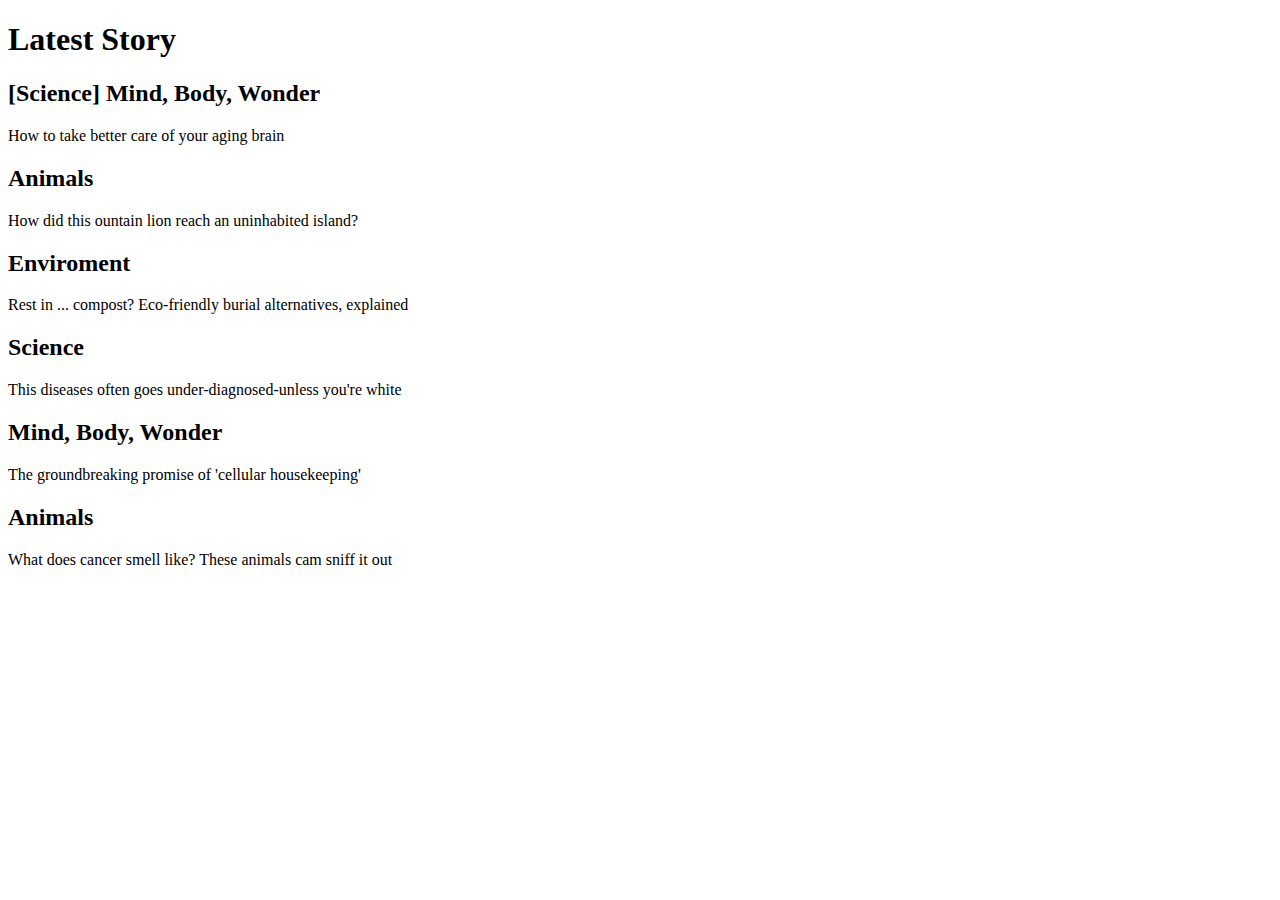
==== index.html @ 709f96d5 "Update" ====
<!DOCTYPE html>
<html lang="en">
<head>
  <meta charset="UTF-8">
  <meta http-equiv="X-UA-Compatible" content="IE=edge">
  <meta name="viewport" content="width=device-width, initial-scale=1.0">
  <title>National Geograhic</title>
</head>
<body>
  <script src="script/script.js">
    let numberOfChildren = 1;
    let partnerName = "Yreish";

    let partnerLocation = "San Diego, CA"
    let jobTitle = "Student"

    let concat = "You will be a "+ jobTitle+ " in "+ partnerLocation + " and married to "+ partnerName + " with " + numberOfChildren + " kid."

    let number = 100;
    let anotherNumber = number;

    const car = ["Ford","Chevy","BMW"];
    document.write('')
  </script>
</body>
</html>
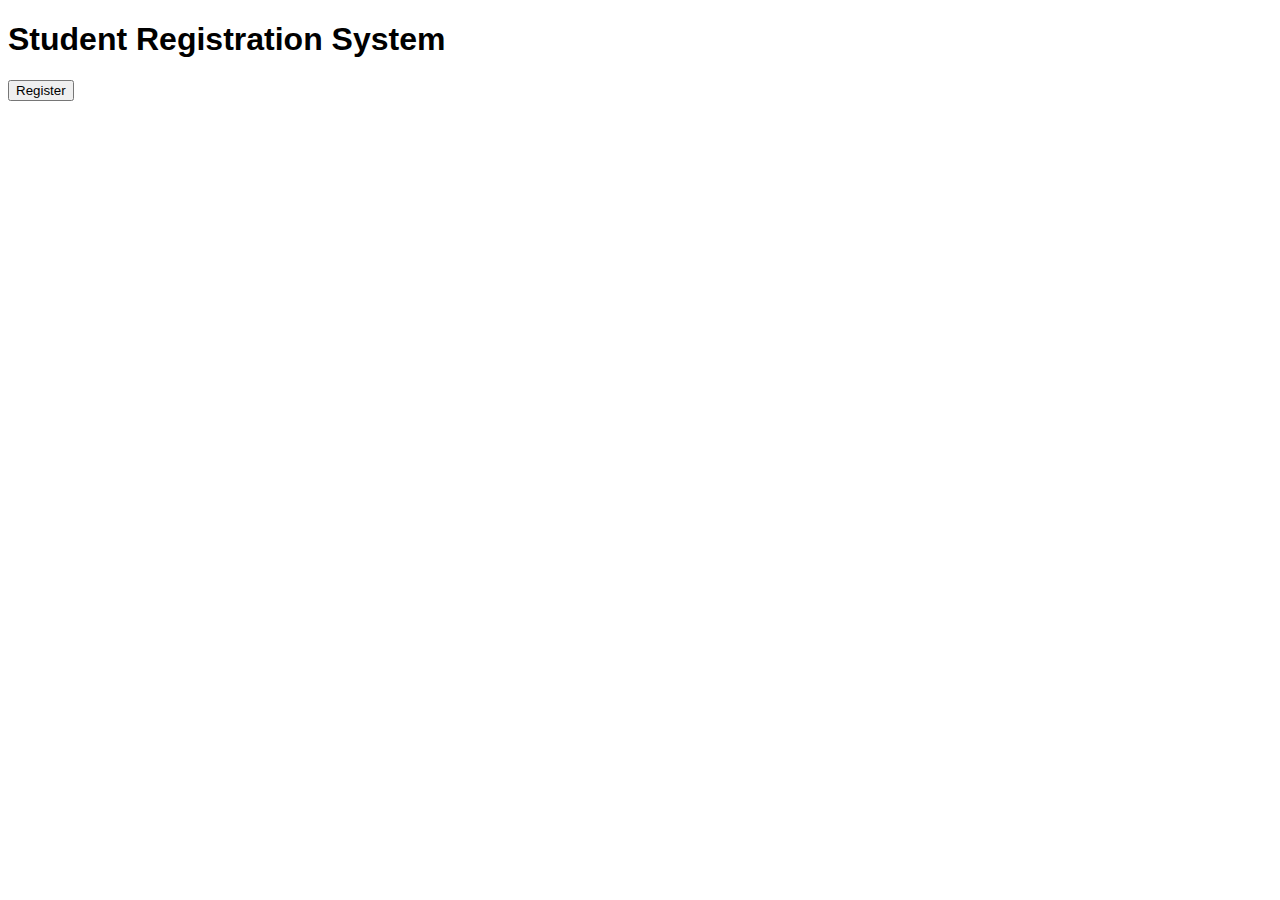
==== commit 72469637: "Update 2.0" ====
--- a/index.html
+++ b/index.html
@@ -4,23 +4,16 @@
   <meta charset="UTF-8">
   <meta http-equiv="X-UA-Compatible" content="IE=edge">
   <meta name="viewport" content="width=device-width, initial-scale=1.0">
-  <title>National Geograhic</title>
+  <link rel="stylesheet" href="style.css">
+  <title>Script Practice</title>
 </head>
 <body>
-  <script src="script/script.js">
-    let numberOfChildren = 1;
-    let partnerName = "Yreish";
+  <h1>Student Registration System</h1>
 
-    let partnerLocation = "San Diego, CA"
-    let jobTitle = "Student"
+  <div id="studentInfo" class="student"></div>
+  
+  <button onclick="registerStudent();">Register</button>
 
-    let concat = "You will be a "+ jobTitle+ " in "+ partnerLocation + " and married to "+ partnerName + " with " + numberOfChildren + " kid."
-
-    let number = 100;
-    let anotherNumber = number;
-
-    const car = ["Ford","Chevy","BMW"];
-    document.write('')
-  </script>
+  <script src="script/script2.js"></script>
 </body>
 </html>--- a/style.css
+++ b/style.css
@@ -0,0 +1,7 @@
+body{
+  font-family: arial;
+}
+.student{
+  background-color: grey;
+  color: red;
+}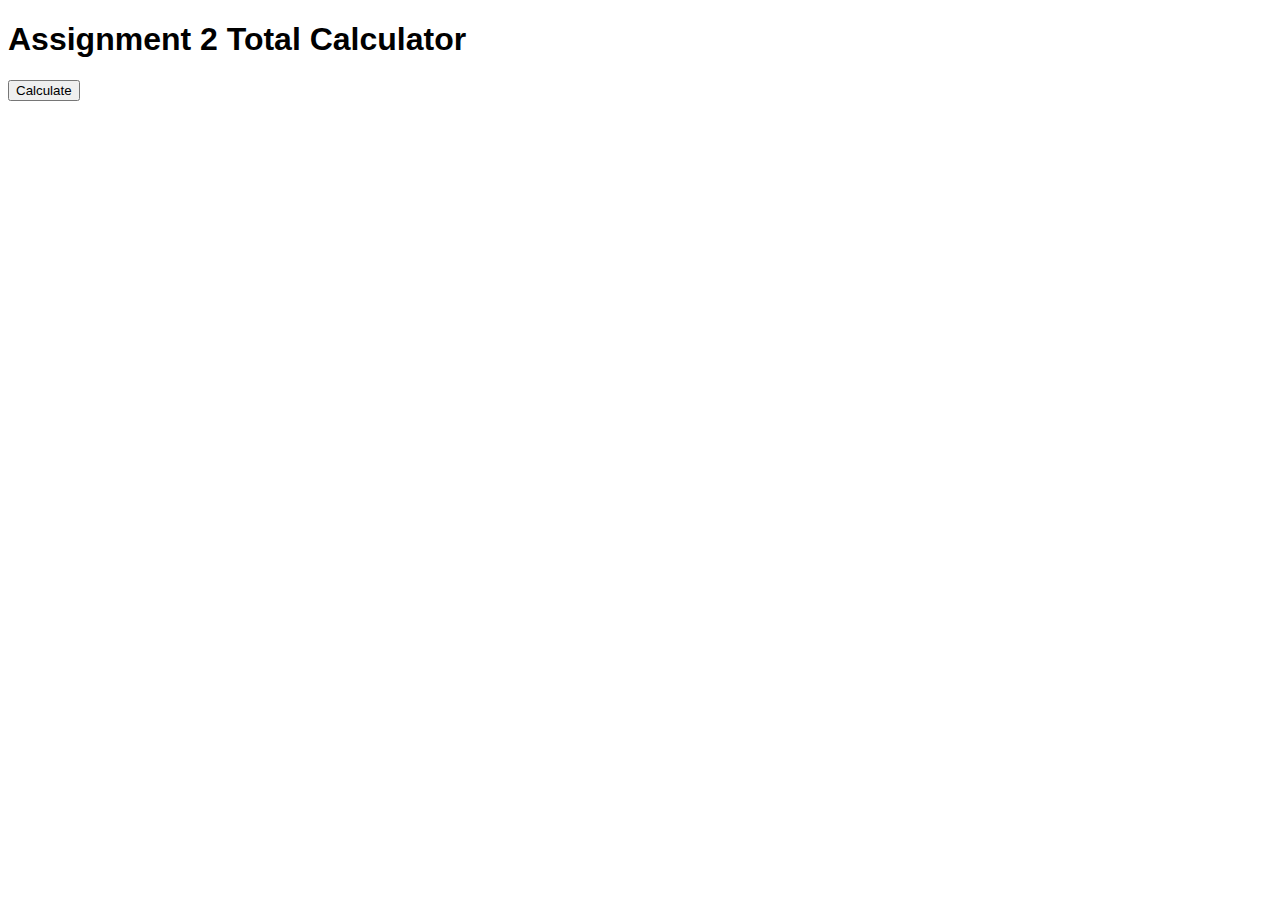
==== commit 699c5db8: "Class 3 Update" ====
--- a/index.html
+++ b/index.html
@@ -8,12 +8,12 @@
   <title>Script Practice</title>
 </head>
 <body>
-  <h1>Student Registration System</h1>
+  <h1>Assignment 2 Total Calculator</h1>
 
-  <div id="studentInfo" class="student"></div>
+  <div id="taxcalc" class="calculator"></div>
   
-  <button onclick="registerStudent();">Register</button>
+  <button onclick="priceCalc();">Calculate</button>
 
-  <script src="script/script2.js"></script>
+  <script src="script/script4.js"></script>
 </body>
 </html>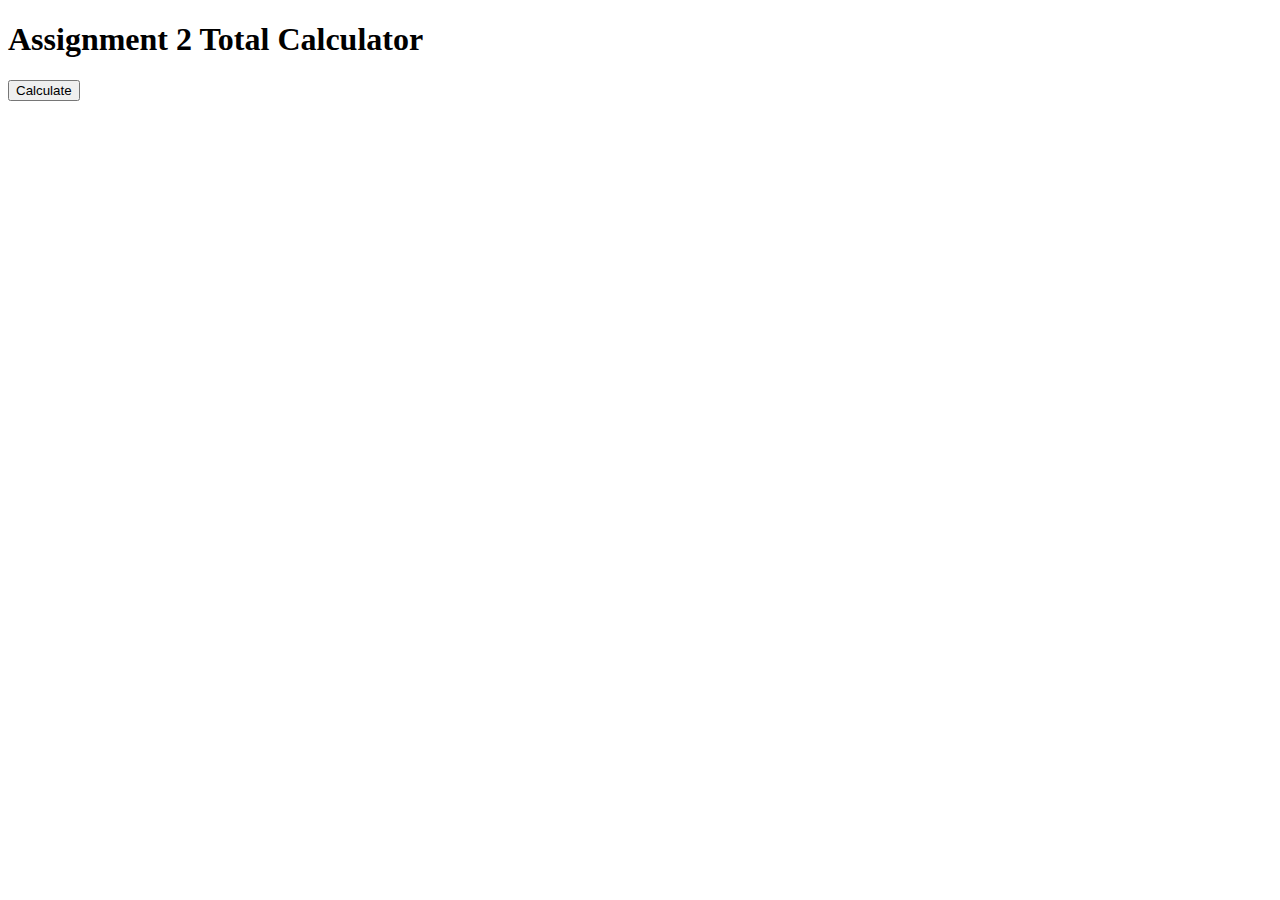
==== commit 3f46cca2: "Finalized update" ====
--- a/index.html
+++ b/index.html
@@ -4,7 +4,7 @@
   <meta charset="UTF-8">
   <meta http-equiv="X-UA-Compatible" content="IE=edge">
   <meta name="viewport" content="width=device-width, initial-scale=1.0">
-  <link rel="stylesheet" href="style.css">
+  <!-- <link rel="stylesheet" href="style.css"> -->
   <title>Script Practice</title>
 </head>
 <body>
@@ -14,6 +14,6 @@
   
   <button onclick="priceCalc();">Calculate</button>
 
-  <script src="script/script4.js"></script>
+  <script src="script/script3.js"></script>
 </body>
 </html>--- a/style.css
+++ b/style.css
@@ -1,7 +1,52 @@
+@import url('https://fonts.googleapis.com/css2?family=Roboto&display=swap');
+*{
+    margin: 0;
+    padding: 0;
+    outline: 0;
+    font-family: 'Nunito',sans-serif;
+}
+body{
+    background-color: rgb(196, 228, 218);
+}
+.calc_body{
+    position: absolute;
+    left: 50%;
+    top: 50%;
+    transform: translate(-50%,-50%);
+    background-color: rgb(104, 105, 165);
+    box-shadow: 2px 2px 8px rgba(8, 8, 8, 0.4);
+    border-radius: 8px;
+}
+.result{
+    background-color: black;
+    color: white;
+    border-radius: 8px 8px 0 0;
+    padding: 20px;
+    font-size: 2.5rem;
+}
+.buttons{
+    display: grid;
+    grid-template-columns: auto auto auto auto;
+}
+.buttons button{
+    padding: 30px;
+    font-size: 1.5rem;
+    text-align: center;
+    border: none;
+    transition: .2s all linear;
+}
+.buttons button:hover{
+    background-color: #d4d3d3;
+}
+.buttons button:active{
+    background-color: #b1b1b1;
+}
+.equal{
+    background-color: rgb(155, 15, 50);
+}
+
+/* 
 body{
   font-family: arial;
-}
-.student{
-  background-color: grey;
-  color: red;
-}+  background-color: aqua;
+} */
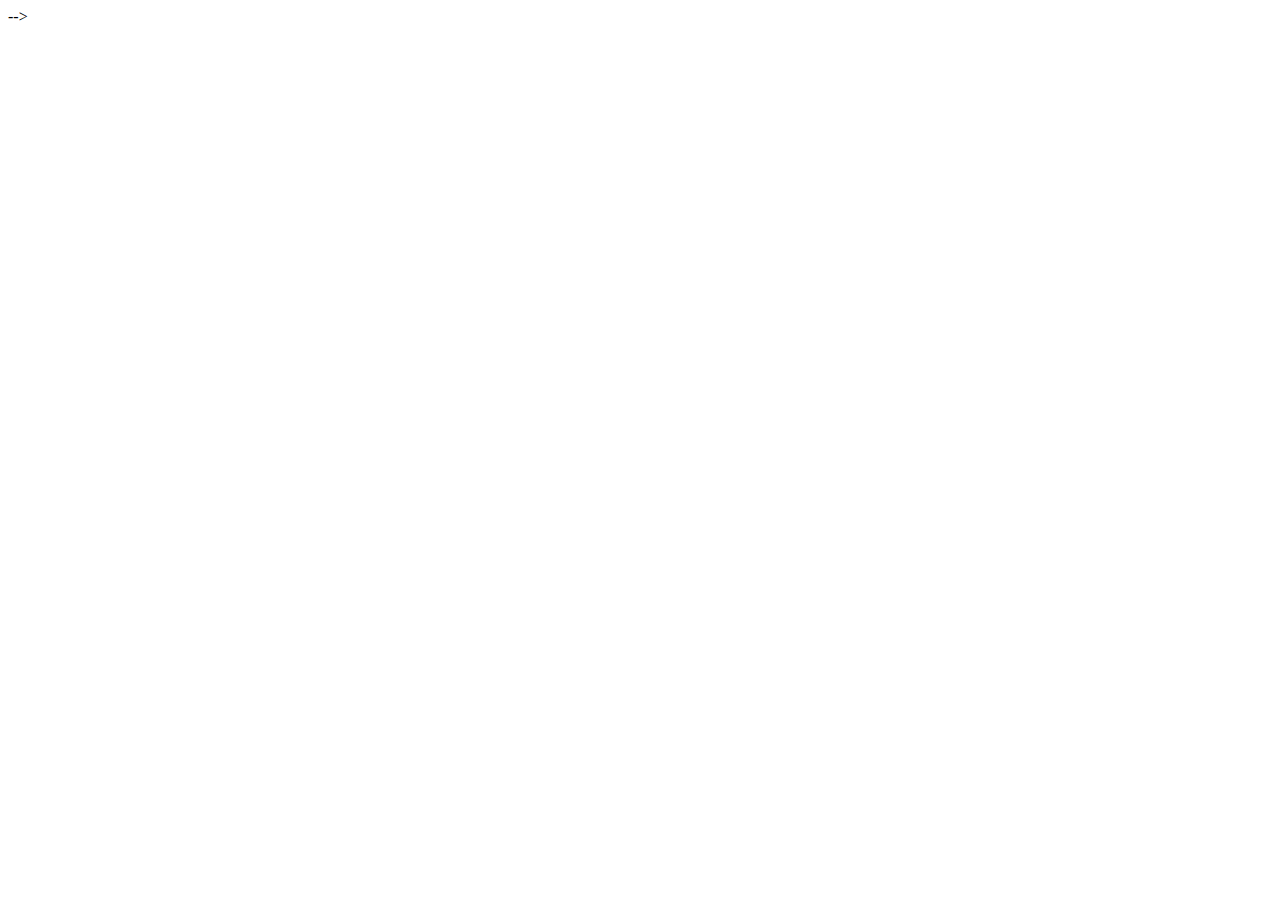
==== commit ffd356e2: "Update index.html" ====
--- a/index.html
+++ b/index.html
@@ -1,11 +1,11 @@
-<!DOCTYPE html>
+<!-- <!DOCTYPE html>
 <html lang="en">
 <head>
   <meta charset="UTF-8">
   <meta http-equiv="X-UA-Compatible" content="IE=edge">
   <meta name="viewport" content="width=device-width, initial-scale=1.0">
   <!-- <link rel="stylesheet" href="style.css"> -->
-  <title>Script Practice</title>
+  <!-- <title>Script Practice</title>
 </head>
 <body>
   <h1>Assignment 2 Total Calculator</h1>
@@ -16,4 +16,4 @@
 
   <script src="script/script3.js"></script>
 </body>
-</html>+</html> --> -->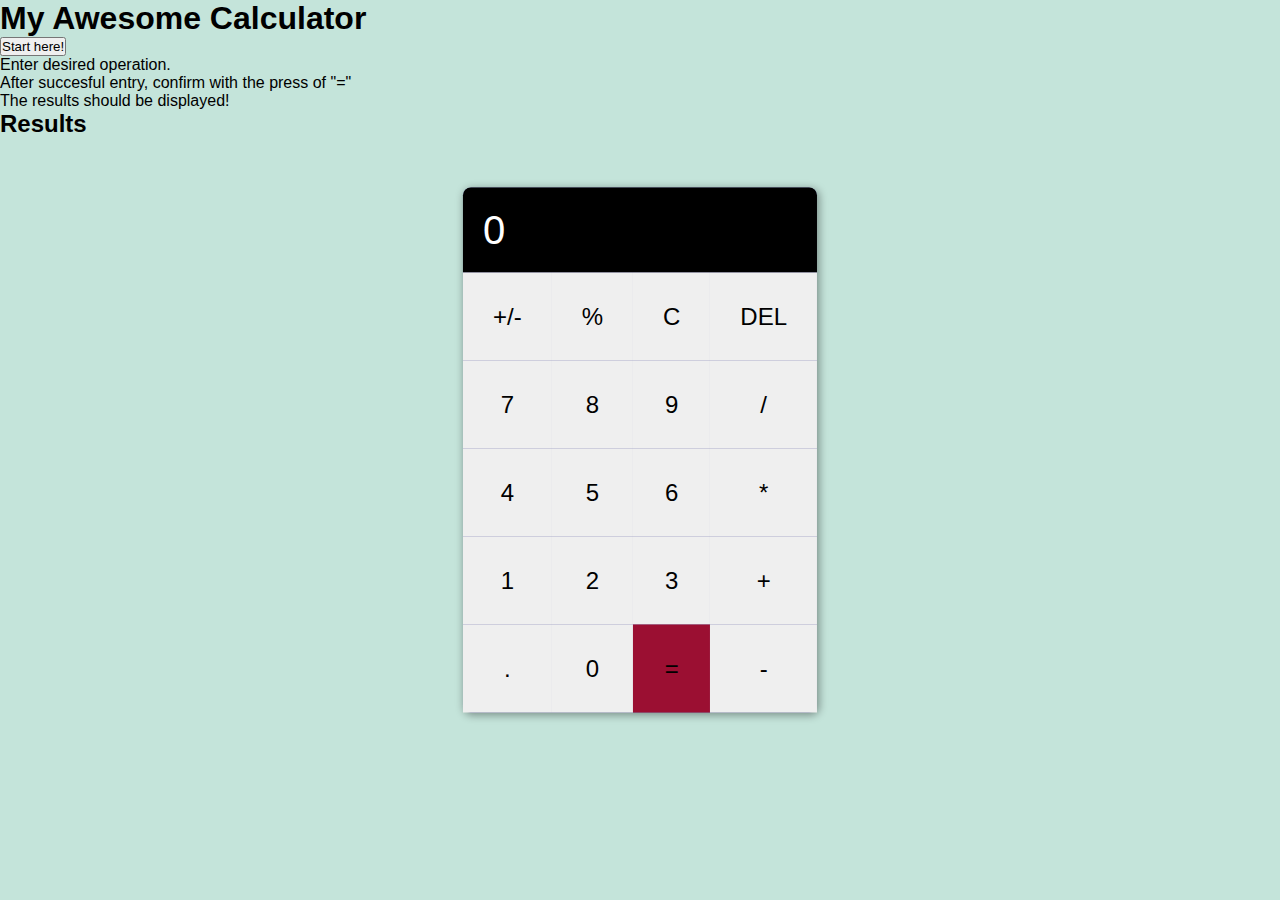
==== commit 09449f32: "update name" ====
--- a/index.html
+++ b/index.html
@@ -1,19 +1,60 @@
-<!-- <!DOCTYPE html>
+<!DOCTYPE html>
 <html lang="en">
 <head>
   <meta charset="UTF-8">
   <meta http-equiv="X-UA-Compatible" content="IE=edge">
   <meta name="viewport" content="width=device-width, initial-scale=1.0">
-  <!-- <link rel="stylesheet" href="style.css"> -->
-  <!-- <title>Script Practice</title>
+  <link rel="stylesheet" href="style.css">
+  <title>Calculator</title>
 </head>
 <body>
-  <h1>Assignment 2 Total Calculator</h1>
+  <header>
+    <h1>My Awesome Calculator</h1>
+    <button onclick="Calculator();">Start here!</button>
+  </header>
+  <main>
+    <ol>
+      <li>Enter desired operation.</li>
+      <li>After succesful entry, confirm with the press of "="</li>
+      <li>The results should be displayed!</li>
+    </ol>
+    <h2>Results</h2>
+    <div id="results"></div>
 
-  <div id="taxcalc" class="calculator"></div>
-  
-  <button onclick="priceCalc();">Calculate</button>
+    <div class="calc_body">
+        <div class="result">
+            <p id="result">0</p>
+        </div>
+        <div class="buttons">
+            <button>+/-</button>
+            <button>%</button>
+            <button>C</button>
+            <button>DEL</button>
 
-  <script src="script/script3.js"></script>
+            <button>7</button>
+            <button>8</button>
+            <button>9</button>
+            <button>/</button>
+
+            <button>4</button>
+            <button>5</button>
+            <button>6</button>
+            <button>*</button>
+
+            <button>1</button>
+            <button>2</button>
+            <button>3</button>
+            <button>+</button>
+
+            <button>.</button>
+            <button>0</button>
+            <button class="equal">=</button>
+            <button>-</button>  
+        </div>
+    </div>
+  </main>
+  <footer>
+  </footer>
+  <script src="script/calculator.js"></script>
 </body>
-</html> --> -->+</html>